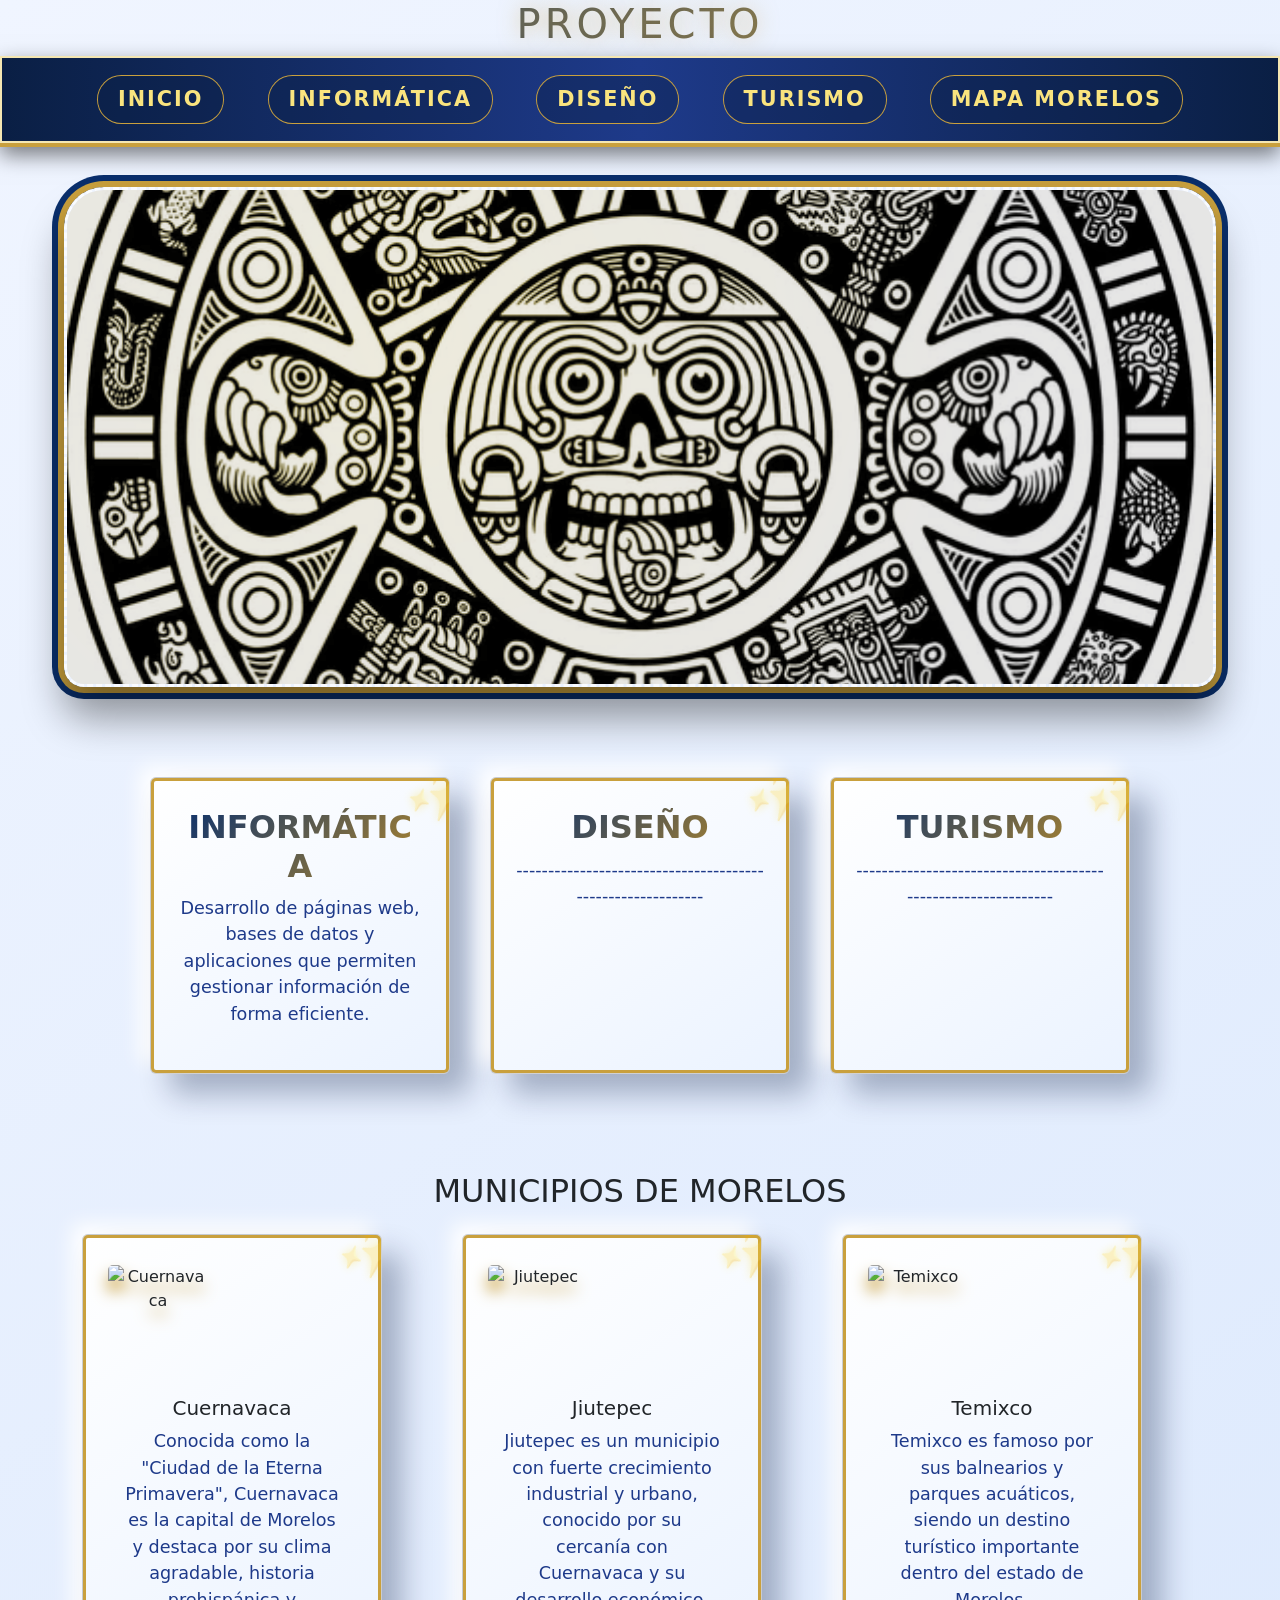
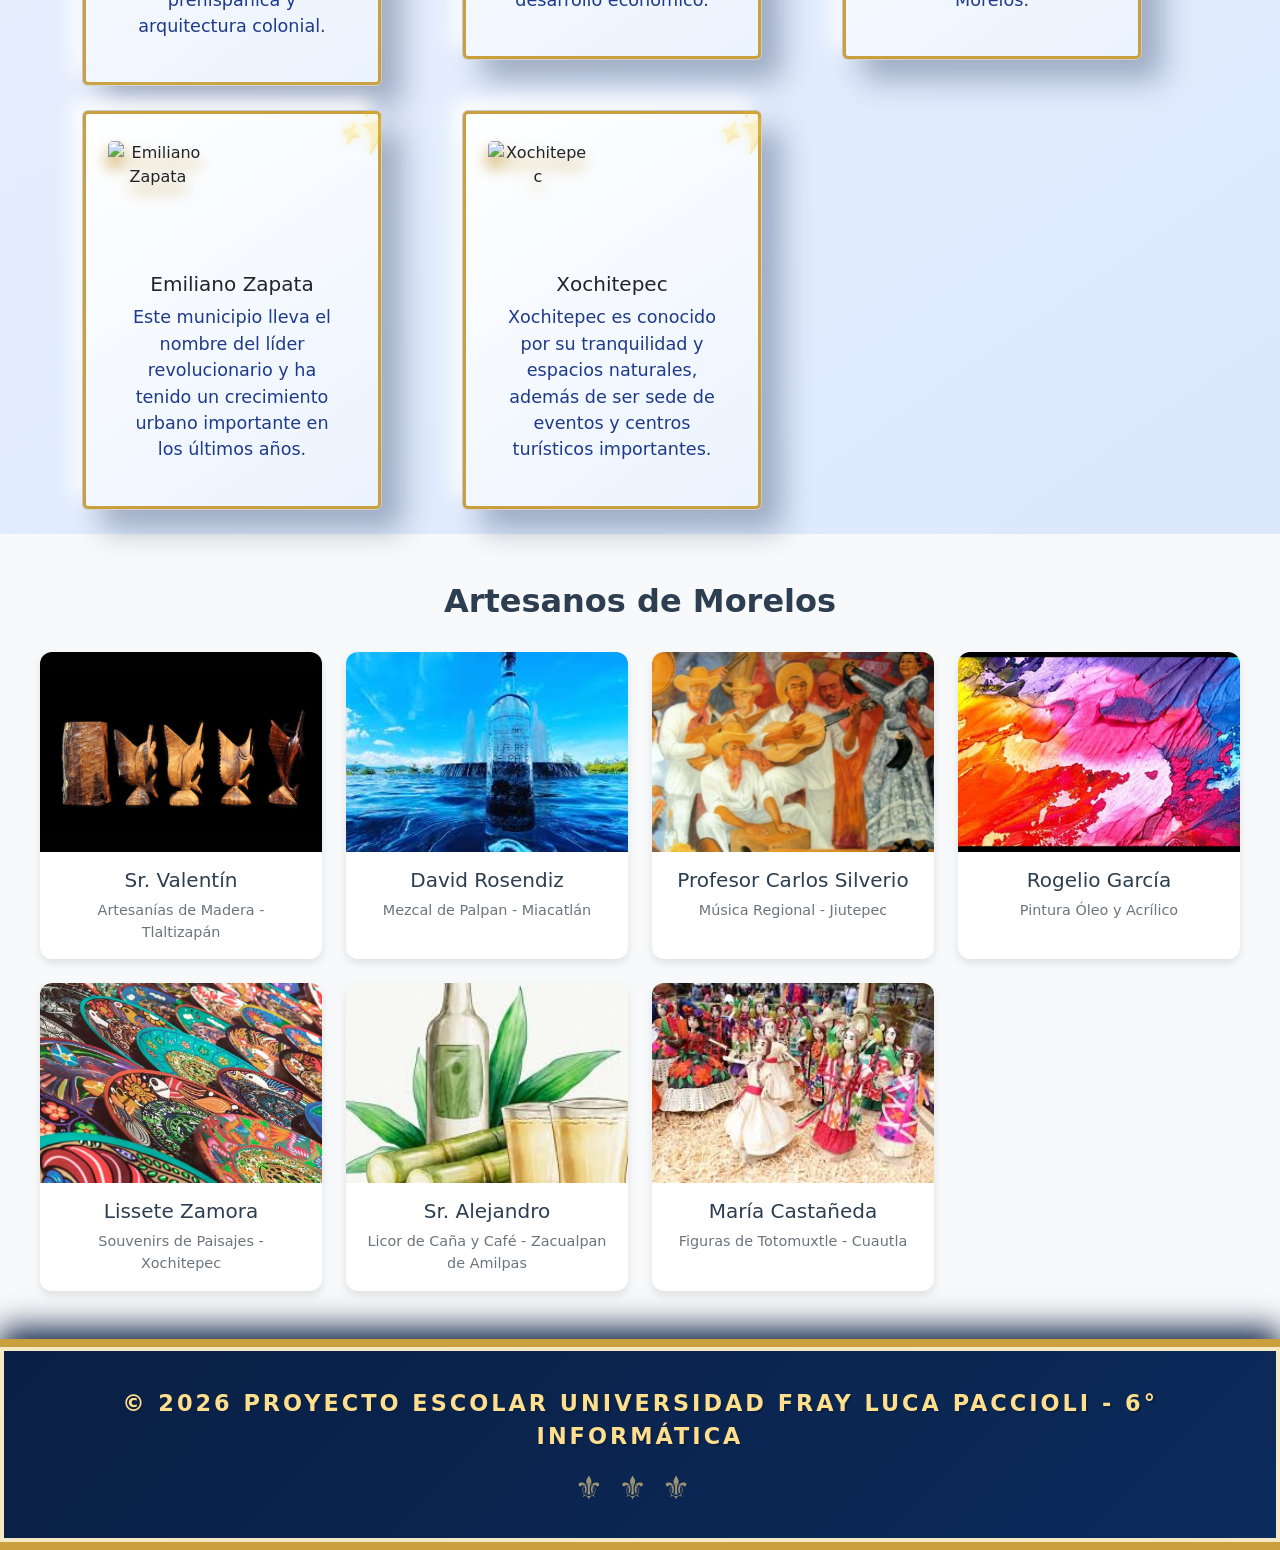
==== index.html @ 70826af7 "initial commit" ====
<!DOCTYPE html>
<html lang="es">
<head>
    <meta charset="UTF-8">
    <meta name="viewport" content="width=device-width, initial-scale=1.0">
    <title>Proyecto - Inicio</title>
    <link rel="stylesheet" href="estilos/index.css">
    <link href="https://cdn.jsdelivr.net/npm/bootstrap@5.3.2/dist/css/bootstrap.min.css" rel="stylesheet">
</head>
<body>

    <h1>Proyecto</h1>

    <nav>
        <a href="index.html">Inicio</a>
        <a href="informatica.html">Informática</a>
        <a href="diseño.html">Diseño</a>
        <a href="turismo.html">Turismo</a>
        <a href="Mapa/Mapa.html">Mapa Morelos</a>
    </nav>

    <div class="carousel">
        <img src="Imagenes/IMG1.webp" class="active">
        <img src="Imagenes/img2.jpg">
        <img src="Imagenes/img3.webp">
    </div>

    <section class="areas">
        <div class="card">
            <h3>Informática</h3>
            <p>
                Desarrollo de páginas web, bases de datos y aplicaciones que permiten
                gestionar información de forma eficiente.
            </p>
        </div>
        <div class="card">
            <h3>Diseño</h3>
            <p>
                -----------------------------------------------------------
            </p>
        </div>
        <div class="card">
            <h3>Turismo</h3>
            <p>
                --------------------------------------------------------------
            </p>
        </div>
    </section>

    <section class="container mt-5">
        <h2 class="text-center mb-4">MUNICIPIOS DE MORELOS</h2>

        <div class="row">
            <!-- Municipio 1 -->
            <div class="col-md-4 mb-4">
                <div class="card">
                    <img src="Imagenes/cuernavaca.jpg" class="card-img-top" alt="Cuernavaca">
                    <div class="card-body">
                        <h5 class="card-title">Cuernavaca</h5>
                        <p class="card-text">
                            Conocida como la "Ciudad de la Eterna Primavera", Cuernavaca es la capital de Morelos 
                            y destaca por su clima agradable, historia prehispánica y arquitectura colonial.
                        </p>
                    </div>
                </div>
            </div>

            <!-- Municipio 2 -->
            <div class="col-md-4 mb-4">
                <div class="card">
                    <img src="Imagenes/jiutepec.jpg" class="card-img-top" alt="Jiutepec">
                    <div class="card-body">
                        <h5 class="card-title">Jiutepec</h5>
                        <p class="card-text">
                            Jiutepec es un municipio con fuerte crecimiento industrial y urbano, 
                            conocido por su cercanía con Cuernavaca y su desarrollo económico.
                        </p>
                    </div>
                </div>
            </div>

            <!-- Municipio 3 -->
            <div class="col-md-4 mb-4">
                <div class="card">
                    <img src="Imagenes/temixco.jpg" class="card-img-top" alt="Temixco">
                    <div class="card-body">
                        <h5 class="card-title">Temixco</h5>
                        <p class="card-text">
                            Temixco es famoso por sus balnearios y parques acuáticos, siendo un destino turístico 
                            importante dentro del estado de Morelos.
                        </p>
                    </div>
                </div>
            </div>

            <!-- Municipio 4 -->
            <div class="col-md-4 mb-4">
                <div class="card">
                    <img src="Imagenes/emiliano.jpg" class="card-img-top" alt="Emiliano Zapata">
                    <div class="card-body">
                        <h5 class="card-title">Emiliano Zapata</h5>
                        <p class="card-text">
                            Este municipio lleva el nombre del líder revolucionario y ha tenido un crecimiento 
                            urbano importante en los últimos años.
                        </p>
                    </div>
                </div>
            </div>

            <!-- Municipio 5 -->
            <div class="col-md-4 mb-4">
                <div class="card">
                    <img src="Imagenes/xochitepec.jpg" class="card-img-top" alt="Xochitepec">
                    <div class="card-body">
                        <h5 class="card-title">Xochitepec</h5>
                        <p class="card-text">
                            Xochitepec es conocido por su tranquilidad y espacios naturales, además de ser sede 
                            de eventos y centros turísticos importantes.
                        </p>
                    </div>
                </div>
            </div>
        </div>
    </section>

    <!-- NUEVA SECCIÓN: ARTESANOS -->
    
    </section>
<section class="artesanos">
    <h2>Artesanos de Morelos</h2>
    <div class="artesanos-grid">
        <!-- Artesano 1 -->
        <a href="artesano1.html" class="artesano-card">
            <img src="Img-artesanos/ARTESANIAS.jpg" alt="Artesano Valentín">
            <div class="artesano-info">
                <h3>Sr. Valentín</h3>
                <p>Artesanías de Madera - Tlaltizapán</p>
            </div>
        </a>
        <!-- Artesano 2 -->
        <a href="artesano2.html" class="artesano-card">
            <img src="Img-artesanos/PALPAN.jpg" alt="David Rosendiz">
            <div class="artesano-info">
                <h3>David Rosendiz</h3>
                <p>Mezcal de Palpan - Miacatlán</p>
            </div>
        </a>
        <!-- Artesano 3 -->
        <a href="artesano3.html" class="artesano-card">
            <img src="Img-artesanos/MUSICA_REGIONAL.jpg" alt="Profesor Carlos Silverio">
            <div class="artesano-info">
                <h3>Profesor Carlos Silverio</h3>
                <p>Música Regional - Jiutepec</p>
            </div>
        </a>
        <!-- Artesano 4 -->
        <a href="artesano4.html" class="artesano-card">
            <img src="Img-artesanos/PINTURA.jpg" alt="Rogelio García">
            <div class="artesano-info">
                <h3>Rogelio García</h3>
                <p>Pintura Óleo y Acrílico</p>
            </div>
        </a>
        <!-- Artesano 5 -->
        <a href="artesano5.html" class="artesano-card">
            <img src="Img-artesanos/souvenir.webp" alt="Lissete Zamora">
            <div class="artesano-info">
                <h3>Lissete Zamora</h3>
                <p>Souvenirs de Paisajes - Xochitepec</p>
            </div>
        </a>
        <!-- Artesano 6 -->
        <a href="artesano6.html" class="artesano-card">
            <img src="Img-artesanos/CAÑA.jpg" alt="Sr. Alejandro">
            <div class="artesano-info">
                <h3>Sr. Alejandro</h3>
                <p>Licor de Caña y Café - Zacualpan de Amilpas</p>
            </div>
        </a>
        <!-- Artesano 7 -->
        <a href="artesano7.html" class="artesano-card">
            <img src="Img-artesanos/TOTOMOX.jpg" alt="María Castañeda">
            <div class="artesano-info">
                <h3>María Castañeda</h3>
                <p>Figuras de Totomuxtle - Cuautla</p>
            </div>
        </a>
    </div>
</section>

    <footer>
        <p>© 2026 Proyecto Escolar Universidad Fray Luca Paccioli - 6° Informática</p>
    </footer>

    <script src="https://cdn.jsdelivr.net/npm/bootstrap@5.3.2/dist/js/bootstrap.bundle.min.js"></script>
    <script src="javascript/carrusel.js"></script>

</body>
</html>
---- estilos/index.css ----
/* ===== RESET Y ESTILOS GLOBALES ===== */
* {
    margin: 0;
    padding: 0;
    box-sizing: border-box;
}

body {
    font-family: 'Segoe UI', Tahoma, Geneva, Verdana, sans-serif;
    background: linear-gradient(145deg, #f0f5ff 0%, #d4e4fc 100%);
    color: #1a2639;
    line-height: 1.6;
}

h1 {
    text-align: center;
    font-size: 3rem;
    letter-spacing: 4px;
    text-transform: uppercase;
    background: linear-gradient(135deg, #0a2f6c, #c9a03d);
    -webkit-background-clip: text;
    -webkit-text-fill-color: transparent;
    background-clip: text;
    text-shadow: 0 0 20px rgba(201, 160, 61, 0.5);
    margin: 30px 0 10px 0;
}

/* ===== NAV BAR DE LOCURA ===== */
nav {
    background: linear-gradient(90deg, #0a1f44 0%, #1e3a8a 50%, #0a1f44 100%);
    padding: 20px 0;
    text-align: center;
    border-bottom: 4px solid #c9a03d;
    box-shadow: 0 8px 20px rgba(0, 0, 0, 0.5), 0 0 0 2px #f5e7b2 inset;
    position: sticky;
    top: 0;
    z-index: 1000;
    backdrop-filter: blur(5px);
}

nav a {
    color: #fae47e;
    margin: 0 20px;
    text-decoration: none;
    font-weight: bold;
    font-size: 1.3rem;
    text-transform: uppercase;
    padding: 8px 20px;
    border-radius: 40px;
    background: rgba(10, 31, 68, 0.4);
    transition: 0.4s cubic-bezier(0.175, 0.885, 0.32, 1.275);
    display: inline-block;
    box-shadow: 0 0 0 1px #c9a03d;
    letter-spacing: 2px;
}

nav a:hover {
    background: #c9a03d;
    color: #0a1f44;
    transform: scale(1.2) rotate(2deg);
    box-shadow: 0 0 30px #f5b81b, 0 0 0 3px white;
}

/* ===== CARRUSEL ALUCINANTE ===== */
.carousel {
    width: 90%;
    max-width: 1300px;
    height: 500px;
    margin: 40px auto;
    overflow: hidden;
    position: relative;
    border-radius: 40px 40px 20px 20px;
    box-shadow: 0 30px 40px rgba(0, 0, 0, 0.4), 0 0 0 6px #c9a03d, 0 0 0 12px #0a2f6c;
    border: 3px dashed #ffffffb3;
}

.carousel img {
    width: 100%;
    height: 100%;
    object-fit: cover;
    position: absolute;
    top: 0;
    left: 0;
    opacity: 0;
    transition: opacity 1.2s ease-in-out, transform 8s;
    transform: scale(1);
    filter: brightness(0.9) saturate(1.3);
}

.carousel img.active {
    opacity: 1;
    transform: scale(1.05);
}

.carousel::after {
    content: '';
    position: absolute;
    top: 0;
    left: 0;
    width: 100%;
    height: 100%;
    background: radial-gradient(circle at 30% 30%, rgba(255, 215, 0, 0.3), transparent 70%);
    pointer-events: none;
    z-index: 10;
    mix-blend-mode: overlay;
}

/* ===== ÁREAS / TARJETAS ===== */
.areas {
    display: flex;
    justify-content: center;
    flex-wrap: wrap;
    gap: 40px;
    padding: 50px 20px;
    max-width: 1400px;
    margin: 0 auto;
}

.card {
    background: linear-gradient(145deg, #ffffff, #ebf3ff);
    padding: 30px 25px;
    width: 300px;
    text-align: center;
    border-radius: 60px 20px 60px 20px;
    box-shadow: 20px 20px 30px rgba(0, 20, 60, 0.3), -10px -10px 20px #ffffff, 0 0 0 3px #c9a03d inset;
    transition: 0.4s ease;
    border: 2px solid #0a2f6c;
    transform: rotate(0deg);
    color: #0a1f44;
    position: relative;
    overflow: hidden;
}

.card::before {
    content: "✨";
    font-size: 3rem;
    position: absolute;
    top: -20px;
    right: -20px;
    opacity: 0.3;
    transform: rotate(20deg);
    color: #c9a03d;
    text-shadow: 0 0 10px gold;
}

.card:hover {
    transform: scale(1.1) rotate(1.5deg);
    box-shadow: 0 0 0 5px #c9a03d, 0 30px 40px #0a1f4470;
    background: linear-gradient(145deg, #fcf3d7, #ffffff);
    border-color: #c9a03d;
}

.card h3 {
    font-size: 2rem;
    margin-bottom: 10px;
    background: linear-gradient(135deg, #0a2f6c, #b68b2c);
    -webkit-background-clip: text;
    -webkit-text-fill-color: transparent;
    font-weight: 900;
    text-transform: uppercase;
}

.card p {
    font-size: 1.1rem;
    font-weight: 500;
    color: #1e3a8a;
}

.card img {
    width: 100px;
    height: 100px;
    object-fit: contain;
    filter: drop-shadow(0 10px 8px #c9a03d);
    margin-bottom: 15px;
}

/* ===== FOOTER DORADO ===== */
footer {
    text-align: center;
    background: linear-gradient(135deg, #0a1f44, #0b2b5c);
    color: #ffdf8c;
    padding: 30px 20px;
    font-size: 1.4rem;
    border-top: 8px solid #c9a03d;
    border-bottom: 8px solid #c9a03d;
    box-shadow: 0 -10px 30px #0a1f44, 0 0 0 4px #f5e9c4 inset;
    text-transform: uppercase;
    letter-spacing: 3px;
    font-weight: bold;
    position: relative;
}

footer p {
    margin: 10px 0;
    text-shadow: 2px 2px 0 #0a1f44;
}

footer::after {
    content: "⚜️⚜️⚜️";
    font-size: 2rem;
    letter-spacing: 15px;
    display: block;
    opacity: 0.6;
}

/* ===== ADAPTACIÓN MÓVIL ===== */
@media (max-width: 800px) {
    h1 {
        font-size: 2rem;
    }

    nav a {
        display: block;
        margin: 10px auto;
        width: 80%;
    }

    .carousel {
        height: 300px;
    }
}

   /* Estilos adicionales para la sección de artesanos */
        .artesanos {
            padding: 3rem 2rem;
            background-color: #f8f9fa;
            text-align: center;
        }

        .artesanos h2 {
            margin-bottom: 2rem;
            color: #2c3e50;
            font-weight: bold;
        }

        .artesanos-grid {
            display: grid;
            grid-template-columns: repeat(auto-fit, minmax(250px, 1fr));
            gap: 1.5rem;
            max-width: 1200px;
            margin: 0 auto;
        }

        .artesano-card {
            background-color: white;
            border-radius: 12px;
            overflow: hidden;
            box-shadow: 0 4px 8px rgba(0,0,0,0.1);
            transition: transform 0.3s ease, box-shadow 0.3s ease;
            text-decoration: none;
            color: inherit;
            display: block;
        }

        .artesano-card:hover {
            transform: translateY(-5px);
            box-shadow: 0 8px 16px rgba(0,0,0,0.2);
        }

        .artesano-card img {
            width: 100%;
            height: 200px;
            object-fit: cover;
        }

        .artesano-info {
            padding: 1rem;
        }

        .artesano-info h3 {
            margin: 0 0 0.5rem;
            font-size: 1.25rem;
            color: #2c3e50;
        }

        .artesano-info p {
            margin: 0;
            color: #6c757d;
            font-size: 0.9rem;
        }

        @media (max-width: 768px) {
            .artesanos-grid {
                grid-template-columns: repeat(auto-fit, minmax(200px, 1fr));
            }
        }
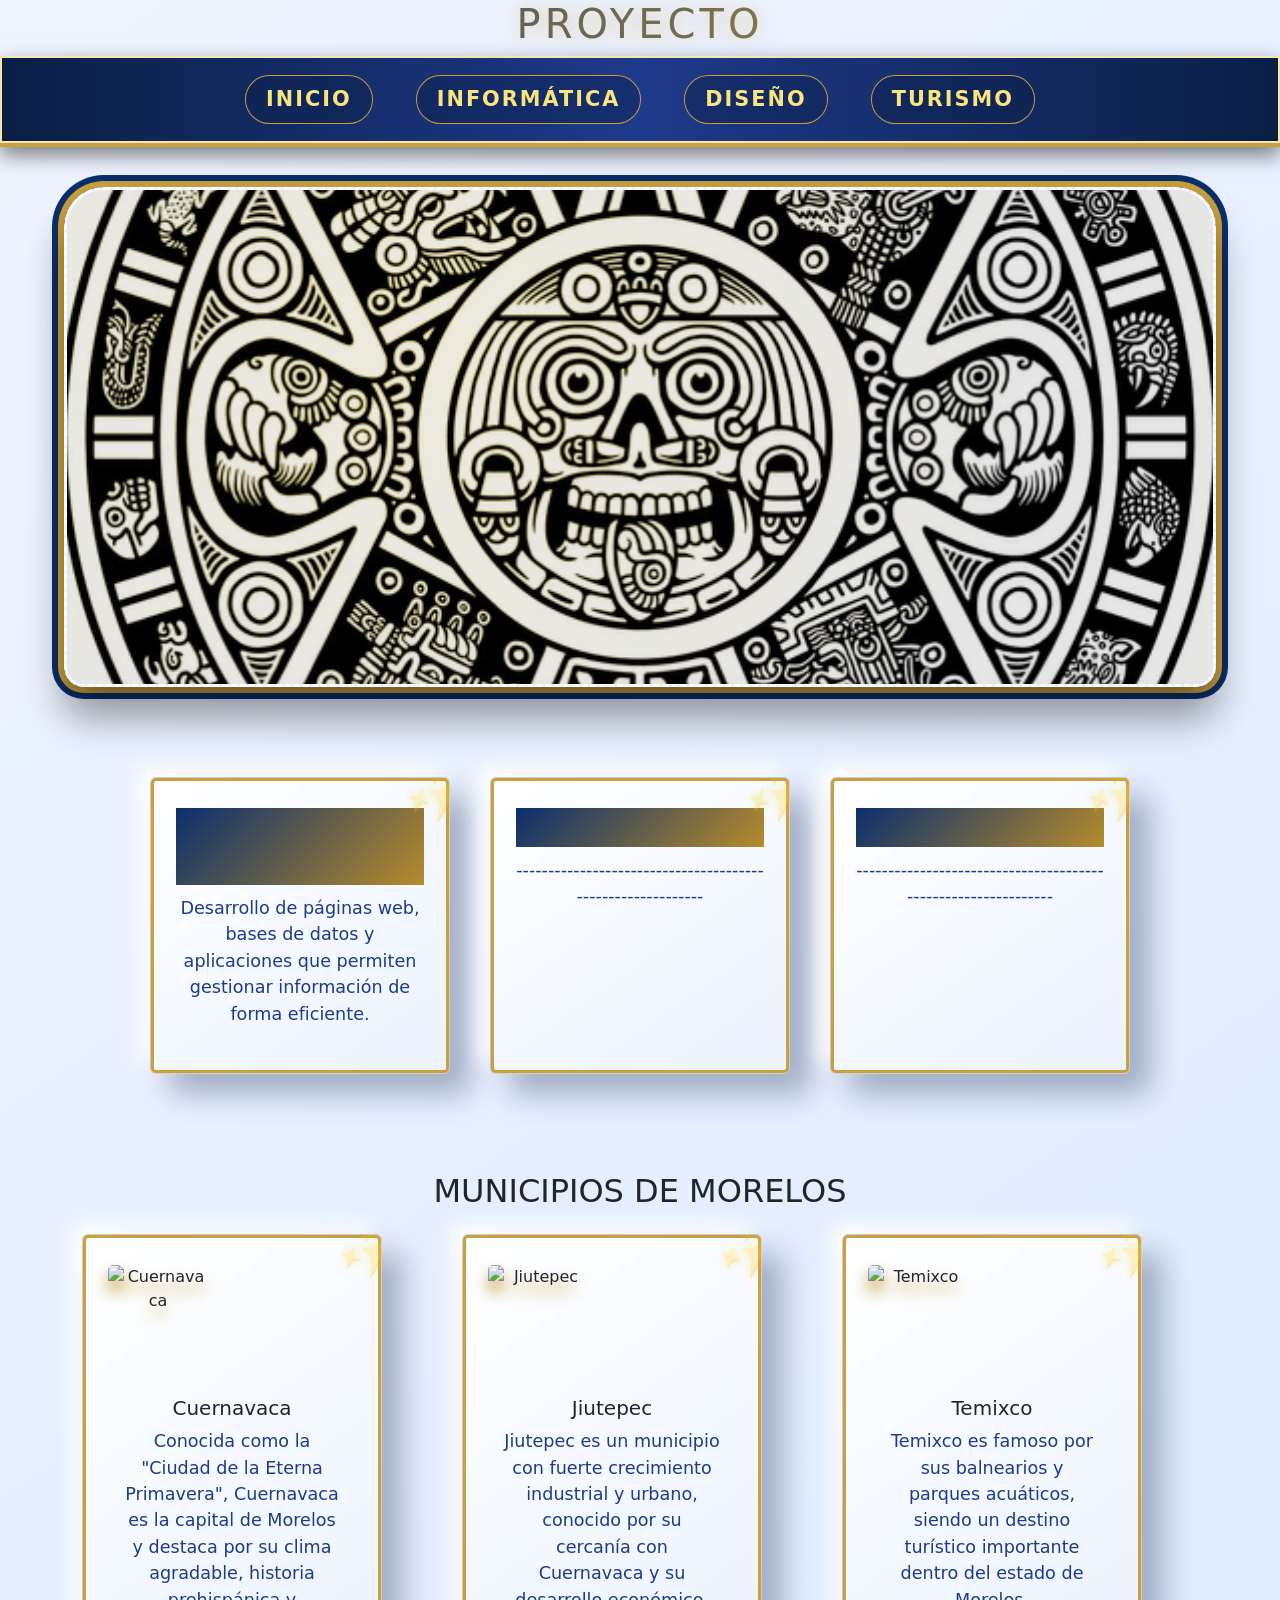
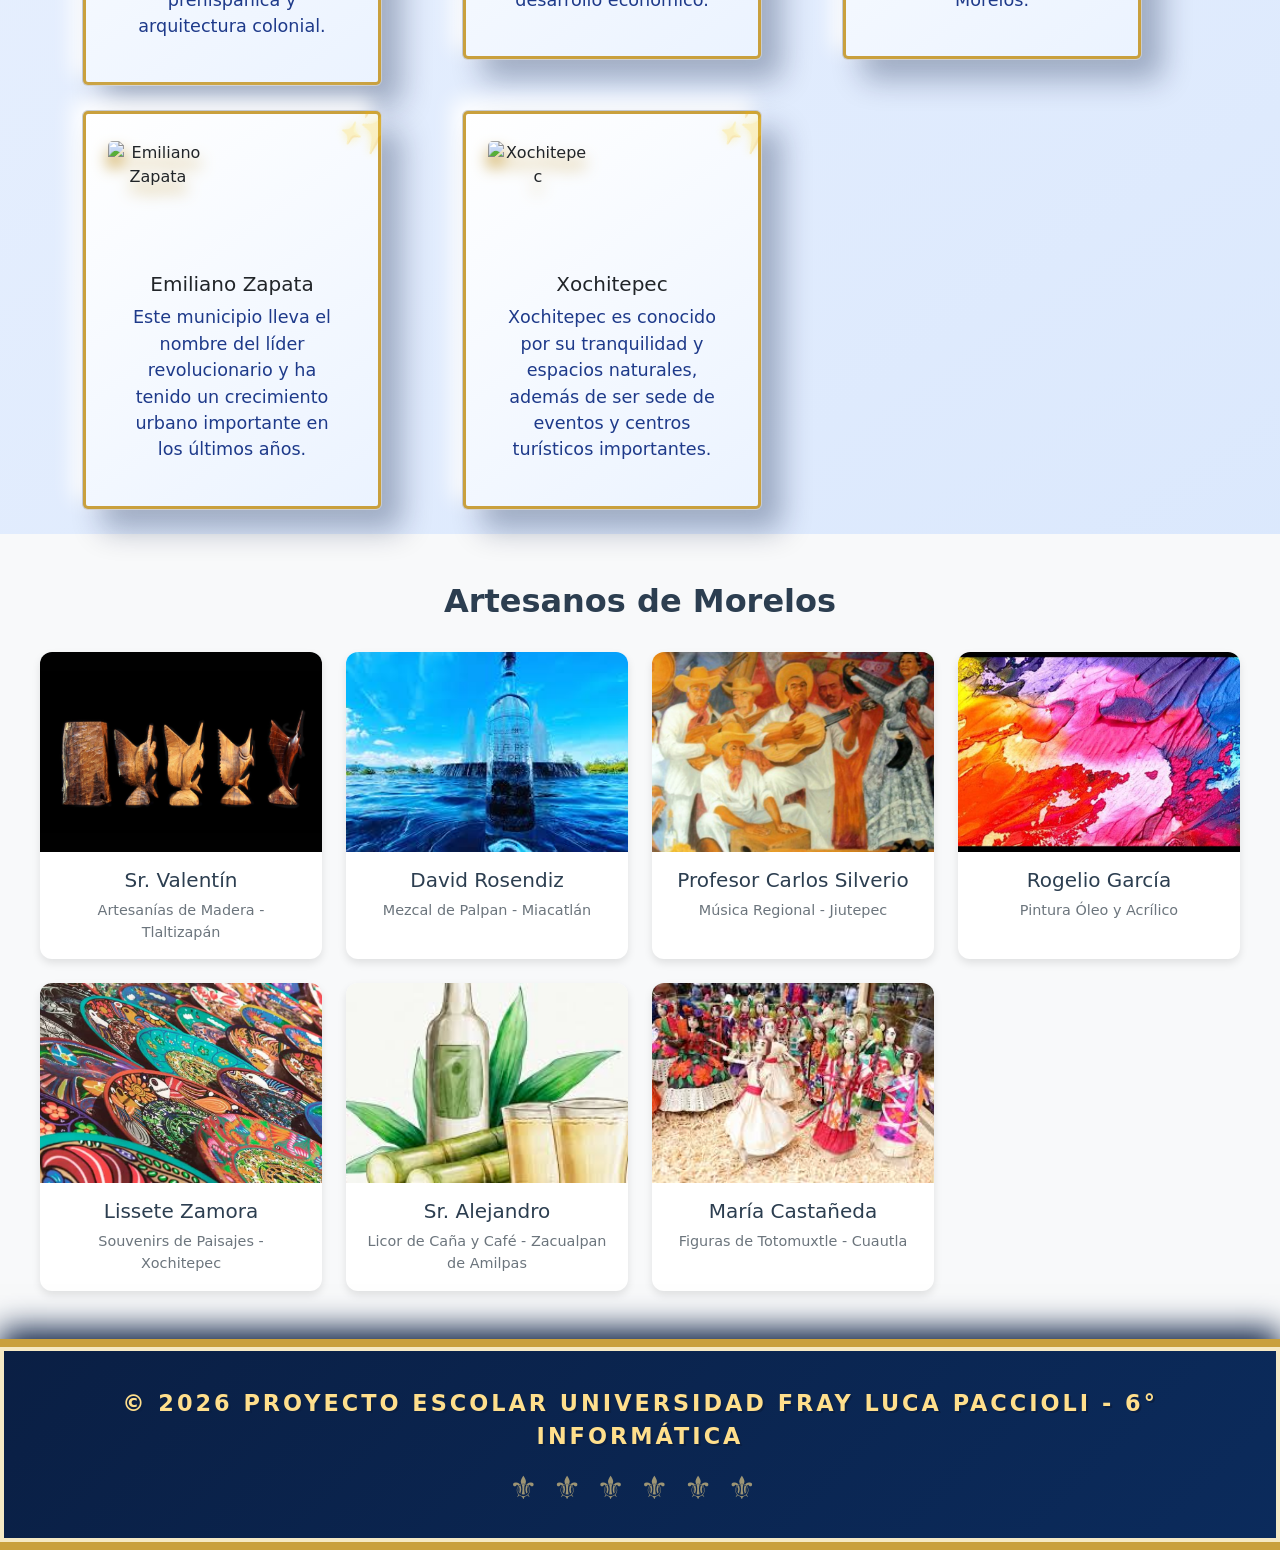
==== commit 86c25ab4: "initial commit" ====
--- a/index.html
+++ b/index.html
@@ -13,10 +13,9 @@
 
     <nav>
         <a href="index.html">Inicio</a>
-        <a href="informatica.html">Informática</a>
+        <a href="info/informatica.html">Informática</a>
         <a href="diseño.html">Diseño</a>
         <a href="turismo.html">Turismo</a>
-        <a href="Mapa/Mapa.html">Mapa Morelos</a>
     </nav>
 
     <div class="carousel">
--- a/estilos/index.css
+++ b/estilos/index.css
@@ -154,7 +154,6 @@
     font-size: 2rem;
     margin-bottom: 10px;
     background: linear-gradient(135deg, #0a2f6c, #b68b2c);
-    -webkit-background-clip: text;
     -webkit-text-fill-color: transparent;
     font-weight: 900;
     text-transform: uppercase;
@@ -196,29 +195,14 @@
 }
 
 footer::after {
-    content: "⚜️⚜️⚜️";
+    content: "⚜️⚜️⚜️⚜️⚜️⚜️";
     font-size: 2rem;
     letter-spacing: 15px;
     display: block;
     opacity: 0.6;
 }
 
-/* ===== ADAPTACIÓN MÓVIL ===== */
-@media (max-width: 800px) {
-    h1 {
-        font-size: 2rem;
-    }
-
-    nav a {
-        display: block;
-        margin: 10px auto;
-        width: 80%;
-    }
-
-    .carousel {
-        height: 300px;
-    }
-}
+
 
    /* Estilos adicionales para la sección de artesanos */
         .artesanos {
@@ -279,8 +263,25 @@
             font-size: 0.9rem;
         }
 
-        @media (max-width: 768px) {
-            .artesanos-grid {
-                grid-template-columns: repeat(auto-fit, minmax(200px, 1fr));
+        /* ===== ADAPTACIÓN MÓVIL ===== */
+@media (max-width: 800px) {
+    h1 {
+        font-size: 2rem;
+    }
+
+    nav a {
+        display: block;
+        margin: 10px auto;
+        width: 80%;
+    }
+
+    .carousel {
+        height: 300px;
+        
+    }
+     .artesanos-grid {
+                grid-template-columns: repeat(auto-fit, minmax(150px, 1fr));
             }
-        }+}
+
+        
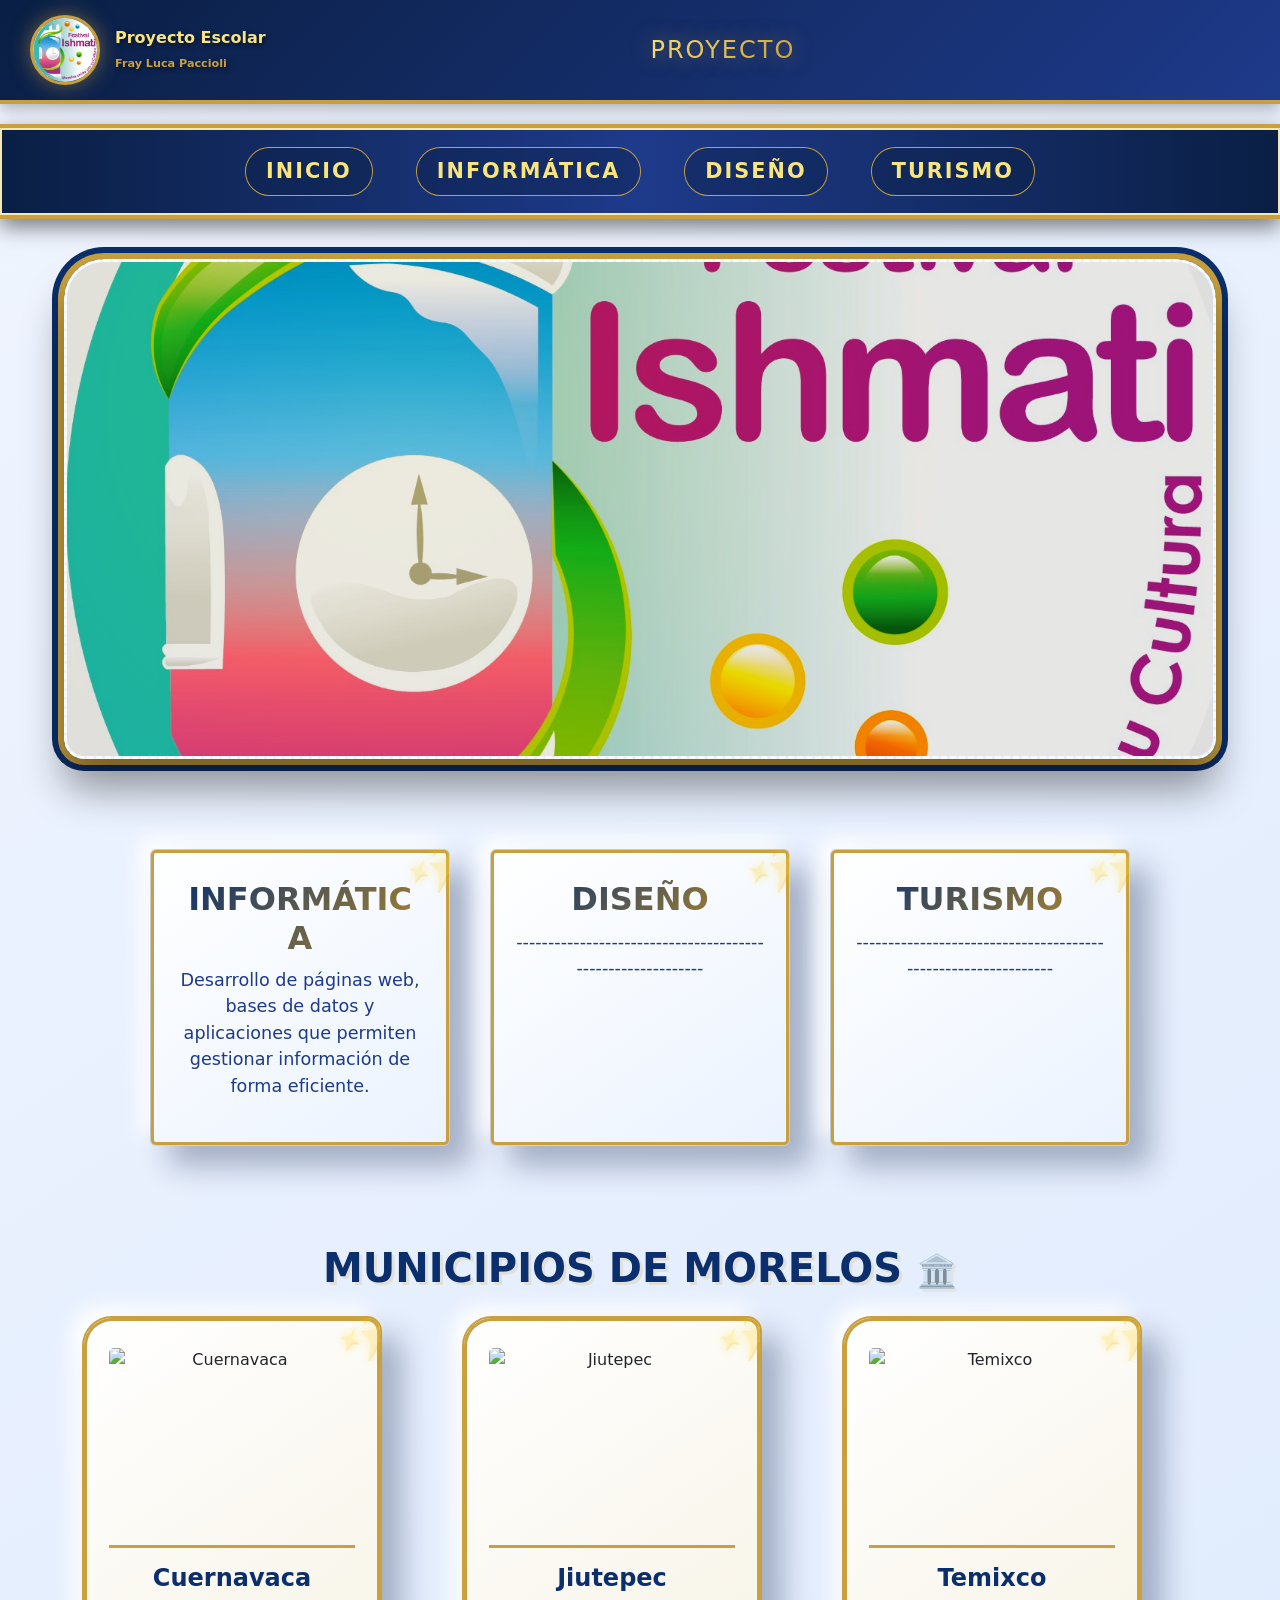
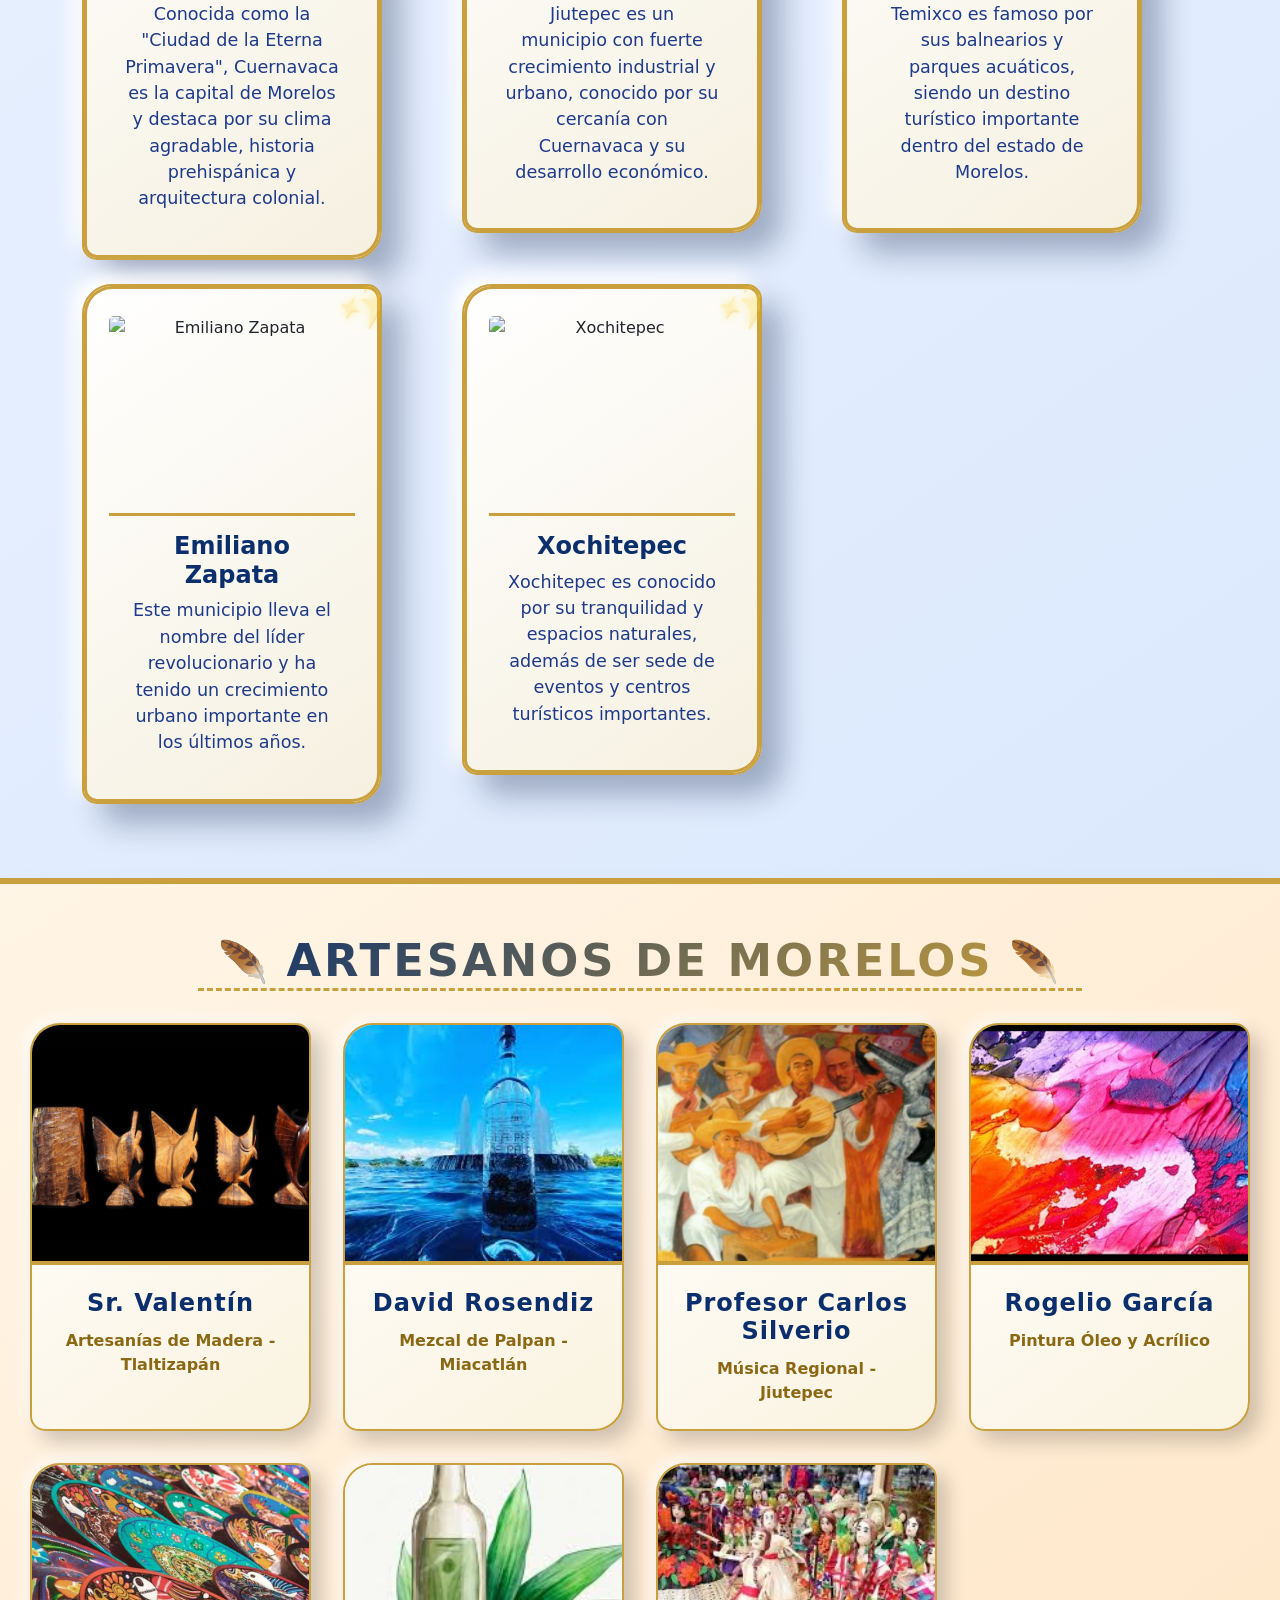
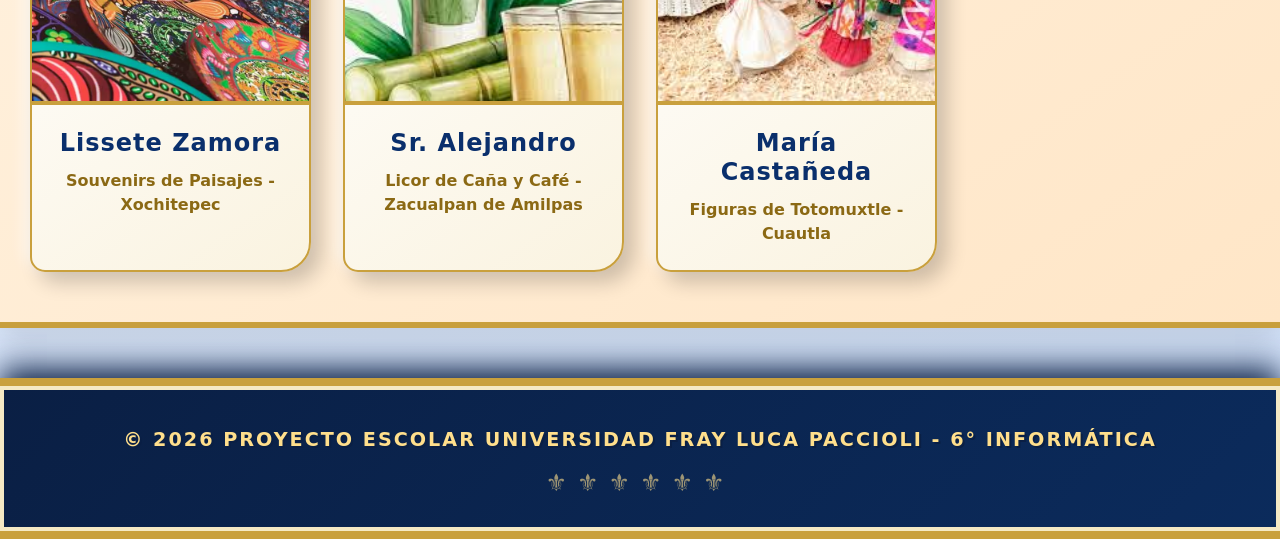
==== commit ee71c629: "initial commit" ====
--- a/index.html
+++ b/index.html
@@ -9,7 +9,18 @@
 </head>
 <body>
 
-    <h1>Proyecto</h1>
+    <!-- HEADER CON LOGO REDONDEADO -->
+    <div class="header-container">
+        <div class="logo-container">
+            <img src="Imagenes/Dimg.jpeg" alt="Logo" class="logo" onerror="this.src='https://via.placeholder.com/70x70?text=Logo'">
+            <div class="logo-text">
+                Proyecto Escolar<br>
+                <small>Fray Luca Paccioli</small>
+            </div>
+        </div>
+        <h1>Proyecto</h1>
+        <div style="width: 70px;"></div> <!-- Espaciador para centrar el título -->
+    </div>
 
     <nav>
         <a href="index.html">Inicio</a>
@@ -19,7 +30,7 @@
     </nav>
 
     <div class="carousel">
-        <img src="Imagenes/IMG1.webp" class="active">
+        <img src="Imagenes/Dimg.jpeg" class="active">
         <img src="Imagenes/img2.jpg">
         <img src="Imagenes/img3.webp">
     </div>
@@ -122,70 +133,61 @@
         </div>
     </section>
 
-    <!-- NUEVA SECCIÓN: ARTESANOS -->
-    
+    <!-- SECCIÓN ARTESANOS -->
+    <section class="artesanos">
+        <h2>Artesanos de Morelos</h2>
+        <div class="artesanos-grid">
+            <a href="artesano1.html" class="artesano-card">
+                <img src="Img-artesanos/ARTESANIAS.jpg" alt="Artesano Valentín">
+                <div class="artesano-info">
+                    <h3>Sr. Valentín</h3>
+                    <p>Artesanías de Madera - Tlaltizapán</p>
+                </div>
+            </a>
+            <a href="artesano2.html" class="artesano-card">
+                <img src="Img-artesanos/PALPAN.jpg" alt="David Rosendiz">
+                <div class="artesano-info">
+                    <h3>David Rosendiz</h3>
+                    <p>Mezcal de Palpan - Miacatlán</p>
+                </div>
+            </a>
+            <a href="artesano3.html" class="artesano-card">
+                <img src="Img-artesanos/MUSICA_REGIONAL.jpg" alt="Profesor Carlos Silverio">
+                <div class="artesano-info">
+                    <h3>Profesor Carlos Silverio</h3>
+                    <p>Música Regional - Jiutepec</p>
+                </div>
+            </a>
+            <a href="artesano4.html" class="artesano-card">
+                <img src="Img-artesanos/PINTURA.jpg" alt="Rogelio García">
+                <div class="artesano-info">
+                    <h3>Rogelio García</h3>
+                    <p>Pintura Óleo y Acrílico</p>
+                </div>
+            </a>
+            <a href="artesano5.html" class="artesano-card">
+                <img src="Img-artesanos/souvenir.webp" alt="Lissete Zamora">
+                <div class="artesano-info">
+                    <h3>Lissete Zamora</h3>
+                    <p>Souvenirs de Paisajes - Xochitepec</p>
+                </div>
+            </a>
+            <a href="artesano6.html" class="artesano-card">
+                <img src="Img-artesanos/CAÑA.jpg" alt="Sr. Alejandro">
+                <div class="artesano-info">
+                    <h3>Sr. Alejandro</h3>
+                    <p>Licor de Caña y Café - Zacualpan de Amilpas</p>
+                </div>
+            </a>
+            <a href="artesano7.html" class="artesano-card">
+                <img src="Img-artesanos/TOTOMOX.jpg" alt="María Castañeda">
+                <div class="artesano-info">
+                    <h3>María Castañeda</h3>
+                    <p>Figuras de Totomuxtle - Cuautla</p>
+                </div>
+            </a>
+        </div>
     </section>
-<section class="artesanos">
-    <h2>Artesanos de Morelos</h2>
-    <div class="artesanos-grid">
-        <!-- Artesano 1 -->
-        <a href="artesano1.html" class="artesano-card">
-            <img src="Img-artesanos/ARTESANIAS.jpg" alt="Artesano Valentín">
-            <div class="artesano-info">
-                <h3>Sr. Valentín</h3>
-                <p>Artesanías de Madera - Tlaltizapán</p>
-            </div>
-        </a>
-        <!-- Artesano 2 -->
-        <a href="artesano2.html" class="artesano-card">
-            <img src="Img-artesanos/PALPAN.jpg" alt="David Rosendiz">
-            <div class="artesano-info">
-                <h3>David Rosendiz</h3>
-                <p>Mezcal de Palpan - Miacatlán</p>
-            </div>
-        </a>
-        <!-- Artesano 3 -->
-        <a href="artesano3.html" class="artesano-card">
-            <img src="Img-artesanos/MUSICA_REGIONAL.jpg" alt="Profesor Carlos Silverio">
-            <div class="artesano-info">
-                <h3>Profesor Carlos Silverio</h3>
-                <p>Música Regional - Jiutepec</p>
-            </div>
-        </a>
-        <!-- Artesano 4 -->
-        <a href="artesano4.html" class="artesano-card">
-            <img src="Img-artesanos/PINTURA.jpg" alt="Rogelio García">
-            <div class="artesano-info">
-                <h3>Rogelio García</h3>
-                <p>Pintura Óleo y Acrílico</p>
-            </div>
-        </a>
-        <!-- Artesano 5 -->
-        <a href="artesano5.html" class="artesano-card">
-            <img src="Img-artesanos/souvenir.webp" alt="Lissete Zamora">
-            <div class="artesano-info">
-                <h3>Lissete Zamora</h3>
-                <p>Souvenirs de Paisajes - Xochitepec</p>
-            </div>
-        </a>
-        <!-- Artesano 6 -->
-        <a href="artesano6.html" class="artesano-card">
-            <img src="Img-artesanos/CAÑA.jpg" alt="Sr. Alejandro">
-            <div class="artesano-info">
-                <h3>Sr. Alejandro</h3>
-                <p>Licor de Caña y Café - Zacualpan de Amilpas</p>
-            </div>
-        </a>
-        <!-- Artesano 7 -->
-        <a href="artesano7.html" class="artesano-card">
-            <img src="Img-artesanos/TOTOMOX.jpg" alt="María Castañeda">
-            <div class="artesano-info">
-                <h3>María Castañeda</h3>
-                <p>Figuras de Totomuxtle - Cuautla</p>
-            </div>
-        </a>
-    </div>
-</section>
 
     <footer>
         <p>© 2026 Proyecto Escolar Universidad Fray Luca Paccioli - 6° Informática</p>
--- a/estilos/index.css
+++ b/estilos/index.css
@@ -25,12 +25,72 @@
     margin: 30px 0 10px 0;
 }
 
+/* ===== HEADER CON LOGO REDONDEADO ===== */
+.header-container {
+    display: flex;
+    align-items: center;
+    justify-content: space-between;
+    flex-wrap: wrap;
+    padding: 15px 30px;
+    background: linear-gradient(135deg, #0a1f44 0%, #1e3a8a 100%);
+    border-bottom: 4px solid #c9a03d;
+    margin-bottom: 20px;
+    box-shadow: 0 4px 15px rgba(0,0,0,0.3);
+}
+
+.logo-container {
+    display: flex;
+    align-items: center;
+    gap: 15px;
+}
+
+.logo {
+    width: 70px;
+    height: 70px;
+    border-radius: 50%;
+    object-fit: cover;
+    border: 3px solid #c9a03d;
+    box-shadow: 0 0 20px rgba(201, 160, 61, 0.5);
+    transition: transform 0.3s ease, box-shadow 0.3s ease;
+    cursor: pointer;
+    background: white;
+}
+
+.logo:hover {
+    transform: scale(1.05) rotate(5deg);
+    box-shadow: 0 0 30px rgba(201, 160, 61, 0.8);
+    border-color: #f5b81b;
+}
+
+.logo-text {
+    color: #fae47e;
+    font-size: 1rem;
+    font-weight: 600;
+    text-shadow: 2px 2px 4px rgba(0,0,0,0.5);
+}
+
+.logo-text small {
+    font-size: 0.7rem;
+    color: #c9a03d;
+}
+
+.header-container h1 {
+    margin: 0;
+    font-size: 1.5rem;
+    letter-spacing: 2px;
+    background: linear-gradient(135deg, #fae47e, #c9a03d);
+    -webkit-background-clip: text;
+    -webkit-text-fill-color: transparent;
+    background-clip: text;
+}
+
 /* ===== NAV BAR DE LOCURA ===== */
 nav {
     background: linear-gradient(90deg, #0a1f44 0%, #1e3a8a 50%, #0a1f44 100%);
     padding: 20px 0;
     text-align: center;
     border-bottom: 4px solid #c9a03d;
+    border-top: 4px solid #c9a03d;
     box-shadow: 0 8px 20px rgba(0, 0, 0, 0.5), 0 0 0 2px #f5e7b2 inset;
     position: sticky;
     top: 0;
@@ -154,7 +214,9 @@
     font-size: 2rem;
     margin-bottom: 10px;
     background: linear-gradient(135deg, #0a2f6c, #b68b2c);
+    -webkit-background-clip: text;
     -webkit-text-fill-color: transparent;
+    background-clip: text;
     font-weight: 900;
     text-transform: uppercase;
 }
@@ -165,12 +227,165 @@
     color: #1e3a8a;
 }
 
-.card img {
-    width: 100px;
-    height: 100px;
-    object-fit: contain;
-    filter: drop-shadow(0 10px 8px #c9a03d);
-    margin-bottom: 15px;
+/* ===== MUNICIPIOS (Bootstrap + estilos extra) ===== */
+.container h2 {
+    font-size: 2.5rem;
+    font-weight: bold;
+    color: #0a2f6c;
+    text-shadow: 3px 3px 0 #c9a03d30;
+    position: relative;
+    display: inline-block;
+    width: 100%;
+}
+
+.container h2::after {
+    content: "🏛️";
+    font-size: 2rem;
+    margin-left: 15px;
+    opacity: 0.7;
+}
+
+.container .card {
+    background: linear-gradient(145deg, #ffffff, #f5f0e0);
+    border-radius: 30px 15px 30px 15px;
+    overflow: hidden;
+    transition: 0.3s ease;
+    border: 2px solid #c9a03d;
+}
+
+.container .card:hover {
+    transform: translateY(-10px) scale(1.02);
+    box-shadow: 0 20px 30px rgba(0,0,0,0.2);
+}
+
+.container .card-img-top {
+    height: 200px;
+    object-fit: cover;
+    border-bottom: 3px solid #c9a03d;
+}
+
+.container .card-title {
+    color: #0a2f6c;
+    font-weight: bold;
+    font-size: 1.5rem;
+}
+
+/* ===== SECCIÓN ARTESANOS (ESTILO COHERENTE) ===== */
+.artesanos {
+    padding: 50px 30px;
+    background: linear-gradient(145deg, #fff5e6 0%, #ffe6c7 100%);
+    text-align: center;
+    margin-top: 50px;
+    border-top: 6px solid #c9a03d;
+    border-bottom: 6px solid #c9a03d;
+    box-shadow: 0 20px 30px rgba(0,0,0,0.1);
+}
+
+.artesanos h2 {
+    font-size: 2.8rem;
+    margin-bottom: 2rem;
+    color: #0a2f6c;
+    font-weight: bold;
+    text-transform: uppercase;
+    letter-spacing: 3px;
+    background: linear-gradient(135deg, #0a2f6c, #c9a03d);
+    -webkit-background-clip: text;
+    -webkit-text-fill-color: transparent;
+    background-clip: text;
+    display: inline-block;
+    padding: 0 20px;
+    border-bottom: 3px dashed #c9a03d;
+}
+
+.artesanos h2::before {
+    content: "🪶";
+    font-size: 2.5rem;
+    margin-right: 15px;
+    -webkit-text-fill-color: initial;
+    color: #c9a03d;
+}
+
+.artesanos h2::after {
+    content: "🪶";
+    font-size: 2.5rem;
+    margin-left: 15px;
+    -webkit-text-fill-color: initial;
+    color: #c9a03d;
+}
+
+.artesanos-grid {
+    display: grid;
+    grid-template-columns: repeat(auto-fit, minmax(280px, 1fr));
+    gap: 2rem;
+    max-width: 1400px;
+    margin: 0 auto;
+}
+
+.artesano-card {
+    background: linear-gradient(145deg, #ffffff, #faf3e0);
+    border-radius: 30px 15px 30px 15px;
+    overflow: hidden;
+    box-shadow: 10px 10px 20px rgba(0, 0, 0, 0.2), -5px -5px 15px rgba(255, 255, 255, 0.7);
+    transition: all 0.4s cubic-bezier(0.175, 0.885, 0.32, 1.275);
+    text-decoration: none;
+    color: inherit;
+    display: block;
+    border: 2px solid #c9a03d;
+    position: relative;
+}
+
+.artesano-card::before {
+    content: "⭐";
+    position: absolute;
+    top: 10px;
+    right: 15px;
+    font-size: 1.8rem;
+    opacity: 0;
+    transition: 0.3s;
+    z-index: 10;
+}
+
+.artesano-card:hover::before {
+    opacity: 1;
+    transform: rotate(360deg);
+}
+
+.artesano-card:hover {
+    transform: translateY(-12px) rotate(1deg);
+    box-shadow: 0 25px 35px rgba(0, 0, 0, 0.3);
+    border-color: #f5b81b;
+}
+
+.artesano-card img {
+    width: 100%;
+    height: 240px;
+    object-fit: cover;
+    transition: transform 0.5s ease;
+    border-bottom: 4px solid #c9a03d;
+}
+
+.artesano-card:hover img {
+    transform: scale(1.08);
+}
+
+.artesano-info {
+    padding: 1.5rem;
+    text-align: center;
+}
+
+.artesano-info h3 {
+    margin: 0 0 0.7rem;
+    font-size: 1.5rem;
+    color: #0a2f6c;
+    font-weight: bold;
+    letter-spacing: 1px;
+}
+
+.artesano-info p {
+    margin: 0;
+    color: #8b6914;
+    font-size: 1rem;
+    font-weight: 600;
 }
 
 /* ===== FOOTER DORADO ===== */
@@ -179,14 +394,15 @@
     background: linear-gradient(135deg, #0a1f44, #0b2b5c);
     color: #ffdf8c;
     padding: 30px 20px;
-    font-size: 1.4rem;
+    font-size: 1.2rem;
     border-top: 8px solid #c9a03d;
     border-bottom: 8px solid #c9a03d;
     box-shadow: 0 -10px 30px #0a1f44, 0 0 0 4px #f5e9c4 inset;
     text-transform: uppercase;
-    letter-spacing: 3px;
+    letter-spacing: 2px;
     font-weight: bold;
     position: relative;
+    margin-top: 50px;
 }
 
 footer p {
@@ -196,92 +412,181 @@
 
 footer::after {
     content: "⚜️⚜️⚜️⚜️⚜️⚜️";
-    font-size: 2rem;
-    letter-spacing: 15px;
+    font-size: 1.5rem;
+    letter-spacing: 10px;
     display: block;
     opacity: 0.6;
-}
-
-
-
-   /* Estilos adicionales para la sección de artesanos */
-        .artesanos {
-            padding: 3rem 2rem;
-            background-color: #f8f9fa;
-            text-align: center;
-        }
-
-        .artesanos h2 {
-            margin-bottom: 2rem;
-            color: #2c3e50;
-            font-weight: bold;
-        }
-
-        .artesanos-grid {
-            display: grid;
-            grid-template-columns: repeat(auto-fit, minmax(250px, 1fr));
-            gap: 1.5rem;
-            max-width: 1200px;
-            margin: 0 auto;
-        }
-
-        .artesano-card {
-            background-color: white;
-            border-radius: 12px;
-            overflow: hidden;
-            box-shadow: 0 4px 8px rgba(0,0,0,0.1);
-            transition: transform 0.3s ease, box-shadow 0.3s ease;
-            text-decoration: none;
-            color: inherit;
-            display: block;
-        }
-
-        .artesano-card:hover {
-            transform: translateY(-5px);
-            box-shadow: 0 8px 16px rgba(0,0,0,0.2);
-        }
-
-        .artesano-card img {
-            width: 100%;
-            height: 200px;
-            object-fit: cover;
-        }
-
-        .artesano-info {
-            padding: 1rem;
-        }
-
-        .artesano-info h3 {
-            margin: 0 0 0.5rem;
-            font-size: 1.25rem;
-            color: #2c3e50;
-        }
-
-        .artesano-info p {
-            margin: 0;
-            color: #6c757d;
-            font-size: 0.9rem;
-        }
-
-        /* ===== ADAPTACIÓN MÓVIL ===== */
-@media (max-width: 800px) {
+    margin-top: 10px;
+}
+
+/* ===== RESPONSIVE: ADAPTACIÓN PARA MÓVIL ===== */
+@media (max-width: 992px) {
     h1 {
+        font-size: 2.2rem;
+    }
+    
+    .header-container {
+        flex-direction: column;
+        text-align: center;
+        gap: 15px;
+    }
+    
+    .logo-container {
+        justify-content: center;
+    }
+    
+    .header-container h1 {
+        font-size: 1.3rem;
+    }
+    
+    nav a {
+        display: inline-block;
+        margin: 5px 8px;
+        font-size: 0.9rem;
+        padding: 6px 12px;
+    }
+    
+    .carousel {
+        height: 350px;
+    }
+    
+    .card {
+        width: 260px;
+    }
+    
+    .artesanos h2 {
         font-size: 2rem;
     }
-
+    
+    .artesanos h2::before,
+    .artesanos h2::after {
+        font-size: 1.8rem;
+    }
+}
+
+@media (max-width: 768px) {
+    h1 {
+        font-size: 1.8rem;
+        letter-spacing: 2px;
+    }
+    
+    nav {
+        padding: 12px 0;
+        position: relative;
+    }
+    
     nav a {
         display: block;
-        margin: 10px auto;
-        width: 80%;
-    }
-
+        margin: 8px auto;
+        width: 85%;
+        font-size: 0.9rem;
+        padding: 10px;
+    }
+    
+    nav a:hover {
+        transform: scale(1.05);
+    }
+    
     .carousel {
-        height: 300px;
-        
-    }
-     .artesanos-grid {
-                grid-template-columns: repeat(auto-fit, minmax(150px, 1fr));
-            }
-}
-
-        +        height: 250px;
+        width: 95%;
+        border-radius: 20px;
+    }
+    
+    .areas {
+        gap: 25px;
+        padding: 30px 15px;
+    }
+    
+    .card {
+        width: 100%;
+        max-width: 300px;
+    }
+    
+    .card h3 {
+        font-size: 1.5rem;
+    }
+    
+    .card p {
+        font-size: 0.95rem;
+    }
+    
+    .container h2 {
+        font-size: 1.8rem;
+    }
+    
+    .artesanos {
+        padding: 30px 15px;
+    }
+    
+    .artesanos h2 {
+        font-size: 1.6rem;
+    }
+    
+    .artesanos h2::before,
+    .artesanos h2::after {
+        font-size: 1.3rem;
+    }
+    
+    .artesanos-grid {
+        grid-template-columns: repeat(auto-fit, minmax(220px, 1fr));
+        gap: 1.2rem;
+    }
+    
+    .artesano-card img {
+        height: 180px;
+    }
+    
+    .artesano-info h3 {
+        font-size: 1.2rem;
+    }
+    
+    .artesano-info p {
+        font-size: 0.85rem;
+    }
+    
+    footer {
+        font-size: 0.9rem;
+        padding: 20px 15px;
+    }
+    
+    footer::after {
+        font-size: 1rem;
+        letter-spacing: 5px;
+    }
+}
+
+@media (max-width: 480px) {
+    h1 {
+        font-size: 1.4rem;
+    }
+    
+    .logo {
+        width: 50px;
+        height: 50px;
+    }
+    
+    .logo-text {
+        font-size: 0.8rem;
+    }
+    
+    .logo-text small {
+        font-size: 0.6rem;
+    }
+    
+    .carousel {
+        height: 200px;
+    }
+    
+    .card::before {
+        font-size: 2rem;
+    }
+    
+    .artesanos-grid {
+        grid-template-columns: 1fr;
+    }
+    
+    .container .card-img-top {
+        height: 160px;
+    }
+}
